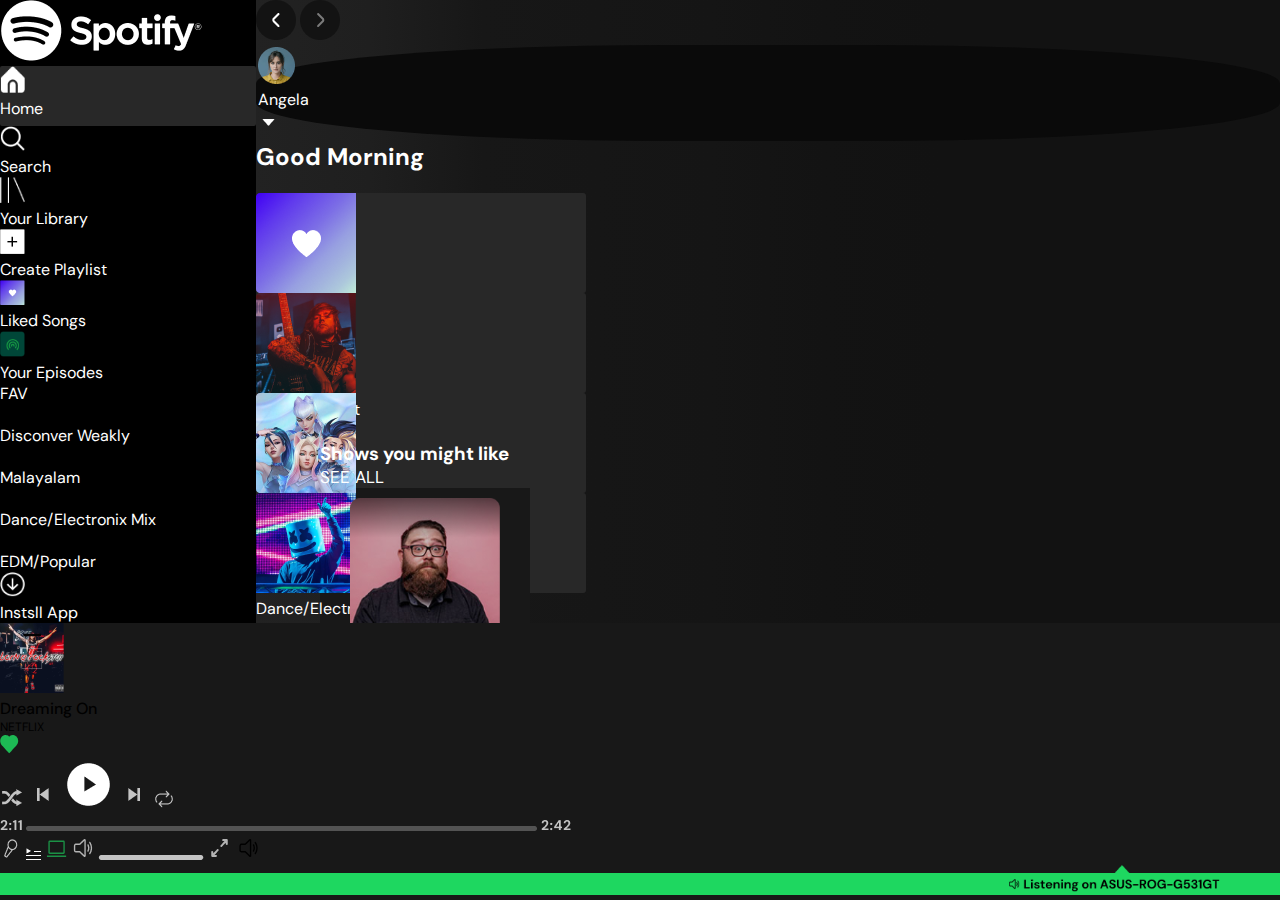
==== index.html @ 360b06a6 "spotify files" ====
<!DOCTYPE html>
<html lang="en">
<head>
    <meta charset="UTF-8">
    <meta name="viewport" content="width=device-width, initial-scale=1.0">
    <title>Spotify-Web Player: Music for everyone</title>
    <link rel="stylesheet" href="./style.css">
    <link href="https://cdn.jsdelivr.net/npm/bootstrap@5.3.1/dist/css/bootstrap.min.css" rel="stylesheet" integrity="sha384-4bw+/aepP/YC94hEpVNVgiZdgIC5+VKNBQNGCHeKRQN+PtmoHDEXuppvnDJzQIu9" crossorigin="anonymous">
    <link rel="stylesheet" href="https://cdnjs.cloudflare.com/ajax/libs/font-awesome/6.4.0/css/all.min.css" integrity="sha512-iecdLmaskl7CVkqkXNQ/ZH/XLlvWZOJyj7Yy7tcenmpD1ypASozpmT/E0iPtmFIB46ZmdtAc9eNBvH0H/ZpiBw==" crossorigin="anonymous" referrerpolicy="no-referrer" />
    <link rel="preconnect" href="https://fonts.googleapis.com">
    <link rel="preconnect" href="https://fonts.gstatic.com" crossorigin>
    <link href="https://fonts.googleapis.com/css2?family=DM+Sans:opsz,wght@9..40,400;9..40,500&family=Roboto:ital,wght@0,400;0,500;0,700;1,400&display=swap" rel="stylesheet">
</head>
<body>
<!-- note - for small screen size the left section will appear on the top of the page and it can be scrolled  -->
<!-- note - the second html section is mentioned with a red color at the bottom -->


<!-- header section with two sub section left-section and right-section -->
    <div class="Header-Section">
<!-- left-section -->

        <div class="left-section">
            <!-- logo section -->
            <img class="logo mt-4 mx-4" src="./assets/Spotify-logo.png" alt="logo">
            <!-- div for home,search and library -->
            <div class="left">

                <div class="left-A d-flex mt-5 mx-2 align-items-center">
                    <div class="left-A1 ms-4 me-4">
                        <img src="./assets/Home.png" width="25px">
                    </div>
                    <div class="left-A2">
                        <a href="#">Home</a>
                    </div>
                </div>
                <div class="left-B d-flex mt-3 mx-2 align-items-center mt-1">
                    <div class="left-A1 ms-4 me-4">
                        <img src="./assets/Search.png" width="25px">
                    </div>
                    <div class="left-A2">
                        <a href="#">Search</a>
                    </div>
                </div>
                <div class="left-C d-flex mt-3 mx-2 align-items-center">
                    <div class="left-A1 ms-4 me-4">
                        <img src="./assets/Your library.png" width="25px">
                    </div>
                    <div class="left-A2">
                        <a href="#">Your Library</a>
                    </div>
                </div>
            </div>
            
            <!-- div for playlist and more two sections -->
            <div>
                <div class="left-B d-flex mt-5 mx-2 align-items-center">
                    <div class="left-A1 ms-4 me-4">
                        <img src="./assets/plus.png" width="25px">
                    </div>
                    <div class="left-A2">
                        <a href="#">Create Playlist</a>
                    </div>
                </div>
                <div class="left-B d-flex mt-3 mx-2 align-items-center mt-1">
                    <div class="left-A1 ms-4 me-4">
                        <img src="./assets/purpleheart.png" width="25px">
                    </div>
                    <div class="left-A2">
                        <a href="#">Liked Songs</a>
                    </div>
                </div>
                <div class="left-C d-flex mt-3 mx-2 align-items-center">
                    <div class="left-A1 ms-4 me-4">
                        <img src="./assets/hotspot.png" width="25px">
                    </div>
                    <div class="left-A2">
                        <a href="#">Your Episodes</a>
                    </div>
                </div>
            </div>
            
            <!-- div for third section in the left section  -->
            <div class="mx-4 ps-2">
                <div class="mt-5"><a>FAV</a></div>
                <br>
                <div><a>Disconver Weakly</a></div>
                <br>
                <div><a>Malayalam</a></div>
                <br>
                <div><a>Dance/Electronix Mix</a></div>
                <br>
                <div> <a>EDM/Popular</a></div>
            </div>
            
            <!-- div for install app section -->
            <div>
                <div class="left-B d-flex mt-5 mx-2 align-items-center mb-5">
                    <div class="left-A1 ms-4 me-4">
                        <img src="./assets/download.png" width="25px">
                    </div>
                    <div class="left-A2">
                        <a href="#">Instsll App</a>
                    </div>
                </div>
            </div>
        </div>


<!-- right-section -->
<!-- right section have divided into 5 subsection for separate purpose -->

        <div class="right-section">
<!-- section for profile picture and more -->
            <div class="right-A mt-2 mx-1 d-flex justify-content-between align-items-center h-41">
                <div class="right-A1"><img src="./assets/backward.png"> <img src="./assets/forward.png"> </div>
                <div class="right-A2 d-flex  align-items-center me-3">
                    <img class="pe-2" src="./assets/profile.png ">
                    <p class="pe-2 pt-3">Angela</p>
                    <img src="./assets/down.png">
                </div>
            </div>
<!-- section for album  -->
            <div class="right-B d-flex flex-column mt-5 mx-5">
                <h2>Good Morning</h2>
                <br>
                <div class="right-B1 d-flex">
                    <div class="d-flex align-items-center ms-0 mb-3" style=" height: 100px;">
                        <img src="./assets/Purple-big.png">
                        <p class="ms-3">Liked Songs</p>
                    </div>
                    <div class="d-flex align-items-center" style="  height: 100px;">
                        <img src="./assets/man.png">
                        <p class="ms-3">Netflix Playlist</p>
                    </div>
                    <div class="d-flex align-items-center" style=" height: 100px;">
                        <img src="./assets/KDA.png">
                        <p class="ms-3">K/DA</p>
                    </div>
                    <div class="d-flex align-items-center " style=" height: 100px;">
                        <img src="./assets/marshmellow.png">
                        <p class="ms-3">Dance/Electronic Mix</p>
                    </div>
                </div>
                
            </div>
            
<!-- section for playlist part  -->
            <div class="right-C mt-5 ms-5">
                <div class="d-flex justify-content-between align-items-center">
                    <h3>Shows you might like</h3>
                    <p style="font-size: 17px;">SEE ALL</p>
                </div>
                <div class="major d-flex mt-5 ">
                    <div class="card-1 ">
                        <div class="image">
                            <img src="./assets/Rectangle 21.png">
                        </div>
                        <div class="play-list">
                            <p class="topic">Weekly Motivation..</p>
                            <p class="name">Ben Ina Scot</p>
                        </div>
                        
                    </div>
                    <div class="card-1">
                        <div class="image">
                            <img src="./assets/Rectangle 22.png">
                        </div>
                        <div class="play-list">
                            <p class="topic">MEDITATION Self</p>
                            <p class="name">Ibn Hussain Aleen</p>
                        </div>
                        
                    </div>
                    <div class="card-1">
                        <div class="image">
                            <img src="./assets/Rectangle 16.png">
                        </div>
                        <div class="play-list">
                            <p class="topic">The Alexa Show</p>
                            <p class="name">Adriana Tom</p>
                        </div>
                        
                    </div>
                    <div class="card-1">
                        <div class="image">
                            <img src="./assets/Rectangle 23.png">
                        </div>
                        <div class="play-list">
                            <p class="topic">Words Beyond Act..</p>
                            <p class="name">Samual Scot</p>
                        </div>
                        
                    </div>
                    <div class="card-1">
                        <div class="image">
                            <img src="./assets/Rectangle 21.png">
                        </div>
                        <div class="play-list">
                            <p class="topic">Weekly Motivation..</p>
                            <p class="name">Ben Ina Scot</p>
                        </div>
                        
                    </div>
                    <div class="card-1">
                        <div class="image">
                            <img src="./assets/Rectangle 22.png">
                        </div>
                        <div class="play-list">
                            <p class="topic">MEDITATION SELF</p>
                            <p class="name">Ibn Hussin Aleen</p>
                        </div>
                        
                    </div>
                    <div class="card-1">
                        <div class="image">
                            <img src="./assets/Rectangle 23.png">
                        </div>
                        <div class="play-list">
                            <p class="topic">Words Beyond Act..</p>
                            <p class="name">Samual Scot</p>
                        </div>
                        
                    </div>
                    <div class="card-1">
                        <div class="image">
                            <img src="./assets/Rectangle 16.png">
                        </div>
                        <div class="play-list">
                            <p class="topic">The Alexa Show</p>
                            <p class="name">Adriana Tom</p>
                        </div>
                        
                    </div>
                </div>
                
                
                

            </div>


<!-- section for bottom information and community part -->
            <div class="right-D ms-3 d-flex ">
                <div class="right-D1 d-flex ms-3">
                    <ul class="d-block ">
                        <h6>Company</h6>
                        <a href="#">About</a>
                        <a href="#">Jobs</a>
                        <a href="#">For the Records</a>
                    </ul>
                    <ul class="d-block">
                        <h6>Communities</h6>
                        <a href="#">For Artists</a>
                        <a href="#">Developers</a>
                        <a href="#">Advertising</a>
                        <a href="#">Investers</a>
                        <a href="#">Vendors</a>
                    </ul>
                    <ul class="d-block">
                        <h6>Useful links</h6>
                        <a href="#">Support</a>
                        <a href="#">Free Mobile App</a>
                       
                    </ul>
                </div>
                <div class="right-D2 d-flex justify-content-evenly me-5">
                    <div><i class="me-4 fs-3 fa-brands fa-instagram"></i></i></div>
                    <div><i class="me-4 fs-3 fa-brands fa-twitter"></i></i></div>
                    <div><i class="fs-3 fa-brands fa-facebook"></i></div>
                </div>

            </div>

            <div class="right-E mx-5 mt-5">

            </div>
<!-- section for privacy and policy  -->
            <div class="d-flex justify-content-between right-F mt-5 mx-5 mb-5">
                <div class="right-F1">
                    <a href="#">Legal</a>
                    <a href="#">Privacy Center</a>
                    <a href="#">Privacy Colicy</a>
                    <a href="#">Cookies</a>
                    <a href="#">About Ads</a>
                    <a href="#">Accessibility</a>
                    <a href="http://127.0.0.1:5500/playlist.html" target="_blank" style="color: red;">playlist-section</a>
                </div>
                <div class="right-F2">
                    <p>@ 2023 Spotify AB</p>
                </div>
            </div>
 

        </div>

    </div>

<!-- third main section which has the music player at bottom -->
    <div class="music-player d-flex flex-column">
        <div class="music-player1 d-flex justify-content-between align-items-center ">
            <div class="m1 d-flex align-items-center justify-content-between mt-3">
                <div class="m1-a me-3">
                    <img src="./assets/playing-img.png">
                </div>
                <div class="m1-b me-3">
                    <p class="text-light mb-0" style="font-weight: 500;">Dreaming On</p>
                    <p class="text-light" style="font-size: 12px;">NETFLIX</p>
                </div>
                <div class="m1-c">
                    <img src="./assets/Vector.png">
                </div>
            </div>

            <div class="m2 d-flex flex-column align-items-center">
                <div>
                    <img src="./assets/shuffle.png">
                    <img src="./assets/previous.png">
                    <img src="./assets/gridicons_play.png">
                    <img src="./assets/next.png">
                    <img src="./assets/loop.png">
                </div>
                <div class="m2-b">
                    <img class="m2-b1" src="./assets/2_11.png">
                    <img src="./assets/music-bar.png">
                    <img class="m2-b3" src="./assets/2_42.png">
                    

                </div>
            </div>
            <div class="m3">
                <div>
                    <img class="me-2" src="./assets/microphone.png">
                    <img class="me-2" src="./assets/list.png">
                    <img class="me-2" src="./assets/carbon_laptop.png">
                    <img class="me-2" src="./assets/speaker-white.png">
                    <img class="me-2" src="./assets/volume-bar.png">
                    <img src="./assets/strech-speaker.png">
                </div>
            </div>


        </div>

        <div class="music-player2 d-flex align-items-center  " >
            <img class="" src="./assets/Listening on DEVICE (1).png" >
    
        </div>
        
    </div>




    <script src="https://cdn.jsdelivr.net/npm/@popperjs/core@2.11.8/dist/umd/popper.min.js" integrity="sha384-I7E8VVD/ismYTF4hNIPjVp/Zjvgyol6VFvRkX/vR+Vc4jQkC+hVqc2pM8ODewa9r" crossorigin="anonymous"></script>
    <script src="https://cdn.jsdelivr.net/npm/bootstrap@5.3.1/dist/js/bootstrap.min.js" integrity="sha384-Rx+T1VzGupg4BHQYs2gCW9It+akI2MM/mndMCy36UVfodzcJcF0GGLxZIzObiEfa" crossorigin="anonymous"></script>
</body>
</html>
---- style.css ----
*{
    margin: 0px;
    padding: 0px;
}
.Header-Section,.music-player{
    font-family:DM Sans;
}
.main-section,.music-player-sec{
    font-family: Nunito Sans;
}
.Header-Section{
    display: flex;
    height: 85vh;
    overflow: hidden;
} 
a:hover{
   text-shadow:0.5px 0px 0px white;
}


/* css for left section */
.left-section{
    flex: 1;
    overflow-y: scroll;
    background-color:black;
    color: white;
}
 ::-webkit-scrollbar{
    display: none;
} 
.left-A{
    width: 100%;
    background-color: #282828;
    border-radius: 2px;
    height: 60px;
}
.left-A2>a{
    text-decoration: none;
    color: white;
}

/* css for right section */
.right-section{
    flex: 4;
    background-image: linear-gradient(to right, #222222,#1F1F1F,#171717,#161616,#151515,#131313,#121212,#121212,#121212,#121212);
    overflow-y: scroll;
    color: white;
}
.right-A{
    border-radius: 50%;
}
.right-A2{
    background-color: #0A0A0A;
    border-radius: 40%;
    padding: 2px;
}
.right-B{
    /* border: solid red; */
    height: 300px;
    width: 75vw;
    margin-right: 100px;
    justify-content: space-between;
    margin-right: 150px;
}
.right-B1{
    width: 100%;
    flex-wrap: wrap;
    justify-content: space-between;
    margin-inline: auto;

}
.right-B1>div{
    background-color: #282828;
    width: 330px;
    border-radius: 3px;
}
.right-B1>div:hover{
    opacity: 0.5;
}

.right-C{
    flex-wrap: wrap;
    margin-inline: auto;
    width: 70vw;
    justify-content: space-between;
    margin-bottom: 100px;
  
}
.major{
    width:100%;
    flex-wrap: wrap;
}
.topic{
    font-size: 15px;
    font-weight: 500;
    margin-bottom: 0px;
}
.name{
    font-size: 12px;
    padding-left: none;
}
.image{
    width: 150px;
    height: 150px;



}
.image>img{
    height: 100%;
    width: 100%;

}
.card-1{
    display: flex;
    flex-direction: column;
    align-items: center;
    height: 210px;
    width: 190px;
    padding: 10px;
    background-color: #181818;
    margin-right: 15px;
    margin-bottom: 15px;
}
.major>div:hover{
    opacity: 0.4;
}
ul>a{
    display: block;
    text-decoration: none;
    color: white;
    padding-top: 5px;

}

.right-D1>ul{
    margin-right: 100px;
}
.right-D{
    justify-content: space-between;
}
.right-E{
    border-bottom:0.5px solid rgb(173, 157, 157);
}
.right-F1>a{
    text-decoration: none;
    color: white;
    margin-right: 15px;
}

/* css for bottom section music player */
.music-player{ 
   width: 100vw;
   position: fixed;
   bottom: 0px;
   background-color: #181818;
}
.music-player1{
    width: 100%;
}
.music-player2>img{

    width: 100%;
}



/* css for the second html page play-list */

.main-section{
    height: 90vh;

    display: flex;
}
.main-left{
    flex:0.8;
    overflow: hidden;
    overflow-y: scroll;
    background-color: #0A0A0A;
}
.main-right{
    overflow: hidden;
    overflow-y: scroll;
    flex: 4.2;
   
    background-color: #282828;
    color: white;
  
}

/* css for the left section */
.main-left-A{
    width: 205px;
    background-color: #282828;
    border-radius: 2px;
    height: 40px;

}
.main-left-A2>a{
    font-size: 14px;
    text-decoration: none;
    color: white;
}
.logo1{
    height: 40px;
} 
.h{
    font-size: 12px;
    padding-left: 10px;
    margin-bottom: 10px;
}
.left-album{
    margin-top: 350px;
    margin-bottom: 30px;
}

/* css for right section */

/* firt box of right section */
.main-image{
    width: 100%;
    height: 230px;
}
.list{
    font-weight: 500;
    font-size: 14px;
    margin-bottom: 0px;
}
.head{
    font-size: 90px;
    font-weight: 900;
    margin-bottom: 0px;
}
.spoti{
    font-size: 15px;
    font-weight: bold;
    color: white;
}
.lorem,.likes{
    color: #C4C8C8;
}
.likes{
    font-size: 15px;
    margin-bottom: 5px;
}

/* css for playlist section */
.play-list-mainu:hover{
    opacity: 0.5;
}
.play-list-add>div:hover{
    opacity: 0.5;

}
.play-album{
    margin-top: 150px;
    background-image: linear-gradient(to top,#383535,#90AEA7);
    padding-top: 100px;
}
.play-button{
    margin-left: 40px;
}
.play-button>div{
    margin-right: 20px;
}
.topic{
    position: relative;
}
.border{
    border-bottom: 1px solid white;
    opacity: 0.100;
}
.heads{
    margin-top: -10px;
}
.heads1,.heads2{
    opacity: 0.500;
    font-size: 12px;
}
.head3{
    margin-right: 250px;
    opacity: 0.500;
    font-size: 12px;
   
}
.play-text{
    font-size: 14px;
    line-height: 0px;
    margin-top: 0px;
}
.play-list-add>div{
    display: none;
}
.play-list-main{
    background-color: #3a3838;
    border-radius: 3px;
    position: relative;
}
.play-list-mainu{
    border-radius: 3px;
    position: relative;
}
.play-list-main1{
    padding-left: 10px;
}
.love{
    padding-right: 10px;
}
.play-list{
    overflow-x: scroll;
}
.music-player-sec{ 
    width: 100vw;
    position: fixed;
    bottom: 0px;
    background-color: #181818;
 }
 .music-player1-sec{
     width: 100%;
 }
 .music-player2-sec>img{
 
     width: 100%;
 }

/* media query for all sections  */
@media screen and (max-width:990px){
    .right-B1>div{
        margin-bottom: 15px;
    }
    .right-B{
        margin-bottom: 270px;
    }
    .right-C{
        align-items: center;
    }
    .major{
        align-items: center;
    }
    .reight-section{
        display: flex;
        justify-content: center;
        align-items: center;
    }
    .right-D{
        flex-direction: column;
        align-items:center;
    }
    .right-D1{
        flex-wrap: wrap;
    }
    .right-D2>div{
        display: none;
    }
    .right-F{
        flex-direction: column;
    
    }
    .right-F1{
        margin-bottom: 15px;
    }
    .Header-Section{
        display: flex;
        flex-direction: column;
    }
    .m3{
        display: none;
    }
    .data,.head3{
        display: none;
    }
    .heads{
        justify-content: center;
    }
    .head{
        font-size: 50px;
    }
   
    
   
   
        
}
@media screen and (max-width:800px){
    .m1-c{
        display: none;
    }
    .m1{
        flex-direction: column;
        align-items: center;
        justify-content: center;
    }
    .m2-b1,.m2-b3{
        display: none;
    }
    .head{
        font-size: 30px;
    }
    .lorem,.likes{
        font-size: 12px;
    }
    .play-album{
        flex-direction: column;
        flex-wrap: wrap;
        align-items: center;
    }
    .play-list{
        display: none;
    }
    .topic{
        display: none;
    }
    .play-list-add{
        margin-top: 50px;
    }
    .play-list-add>div{
        display: block;
        margin-top: 15px;
    }
    
}
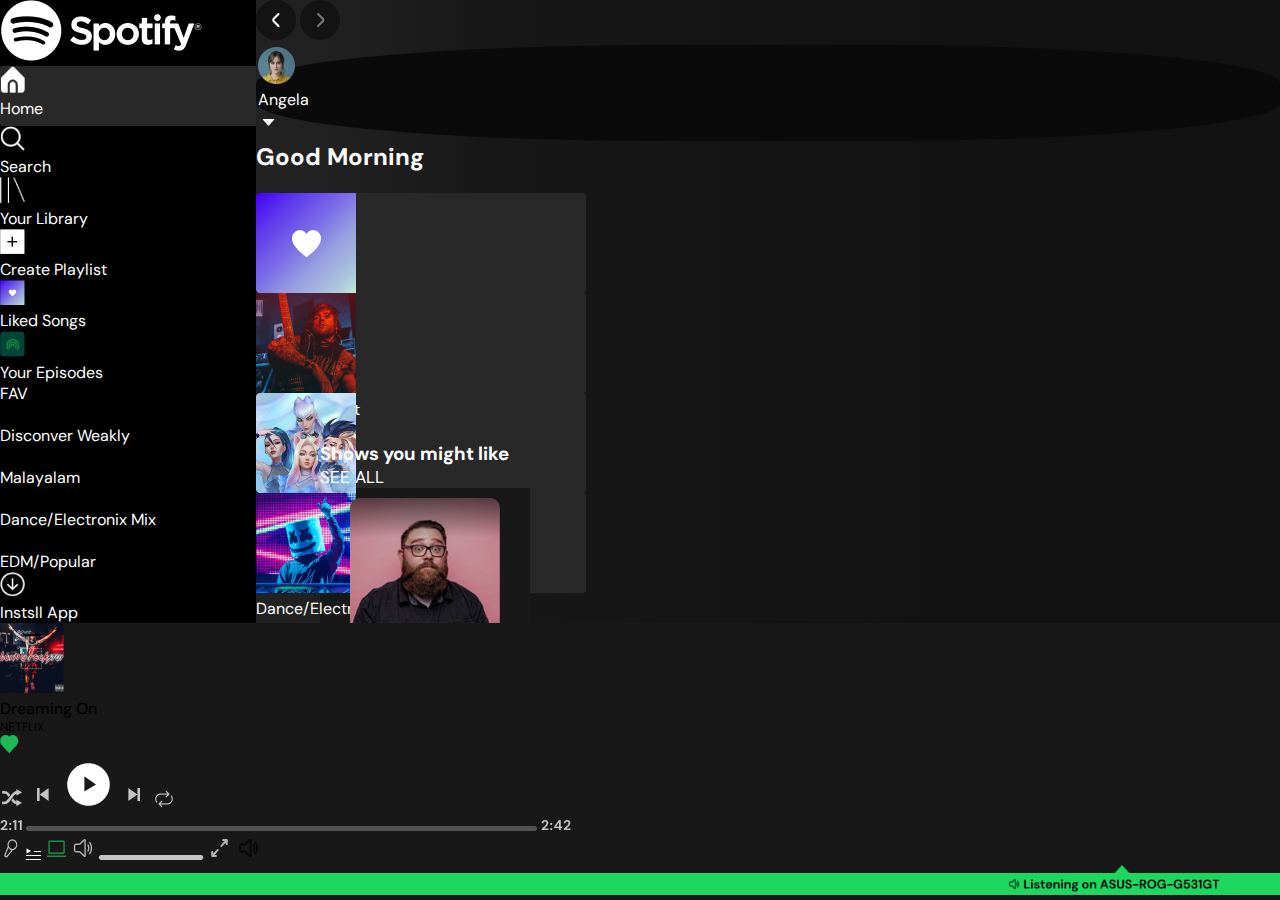
==== commit 3b90c094: "few changes" ====
--- a/index.html
+++ b/index.html
@@ -27,7 +27,7 @@
             <div class="left">
 
                 <div class="left-A d-flex mt-5 mx-2 align-items-center">
-                    <div class="left-A1 ms-4 me-4">
+                    <div class="left-A1 mx-4">
                         <img src="./assets/Home.png" width="25px">
                     </div>
                     <div class="left-A2">
@@ -148,8 +148,8 @@
 <!-- section for playlist part  -->
             <div class="right-C mt-5 ms-5">
                 <div class="d-flex justify-content-between align-items-center">
-                    <h3>Shows you might like</h3>
-                    <p style="font-size: 17px;">SEE ALL</p>
+                    <h3 class="show">Shows you might like</h3>
+                    <p class="seeall">SEE ALL</p>
                 </div>
                 <div class="major d-flex mt-5 ">
                     <div class="card-1 ">
@@ -261,6 +261,7 @@
                         <h6>Useful links</h6>
                         <a href="#">Support</a>
                         <a href="#">Free Mobile App</a>
+                        <a href="http://127.0.0.1:5500/playlist.html" target="_blank" style="color: red;">playlist-section</a>
                        
                     </ul>
                 </div>
@@ -284,7 +285,6 @@
                     <a href="#">Cookies</a>
                     <a href="#">About Ads</a>
                     <a href="#">Accessibility</a>
-                    <a href="http://127.0.0.1:5500/playlist.html" target="_blank" style="color: red;">playlist-section</a>
                 </div>
                 <div class="right-F2">
                     <p>@ 2023 Spotify AB</p>
--- a/style.css
+++ b/style.css
@@ -31,7 +31,7 @@
     display: none;
 } 
 .left-A{
-    width: 100%;
+    width: 257px;
     background-color: #282828;
     border-radius: 2px;
     height: 60px;
@@ -87,6 +87,9 @@
     justify-content: space-between;
     margin-bottom: 100px;
   
+}
+.seeall{
+    font-size: 17px;
 }
 .major{
     width:100%;
@@ -265,7 +268,7 @@
 .play-button>div{
     margin-right: 20px;
 }
-.topic{
+.topics{
     position: relative;
 }
 .border{
@@ -308,7 +311,7 @@
 .love{
     padding-right: 10px;
 }
-.play-list{
+.play-lists{
     overflow-x: scroll;
 }
 .music-player-sec{ 
@@ -384,7 +387,7 @@
         
 }
 @media screen and (max-width:800px){
-    .m1-c{
+    .m1>div{
         display: none;
     }
     .m1{
@@ -406,10 +409,10 @@
         flex-wrap: wrap;
         align-items: center;
     }
-    .play-list{
-        display: none;
-    }
-    .topic{
+    .play-lists{
+        display: none;
+    }
+    .topics{
         display: none;
     }
     .play-list-add{
@@ -419,9 +422,27 @@
         display: block;
         margin-top: 15px;
     }
-    
-}
-
-
-
-
+     .music-player{
+        height: 15vh;
+        align-items: center;
+        justify-content: center;
+    } 
+    .m2{
+        justify-content: center;
+    }
+    .seeall{
+        font-size: 15px;
+
+    }
+    .show{
+        margin-right: 50px
+    }
+}
+
+@media screen and(max-width:420px){
+}
+
+
+
+
+
